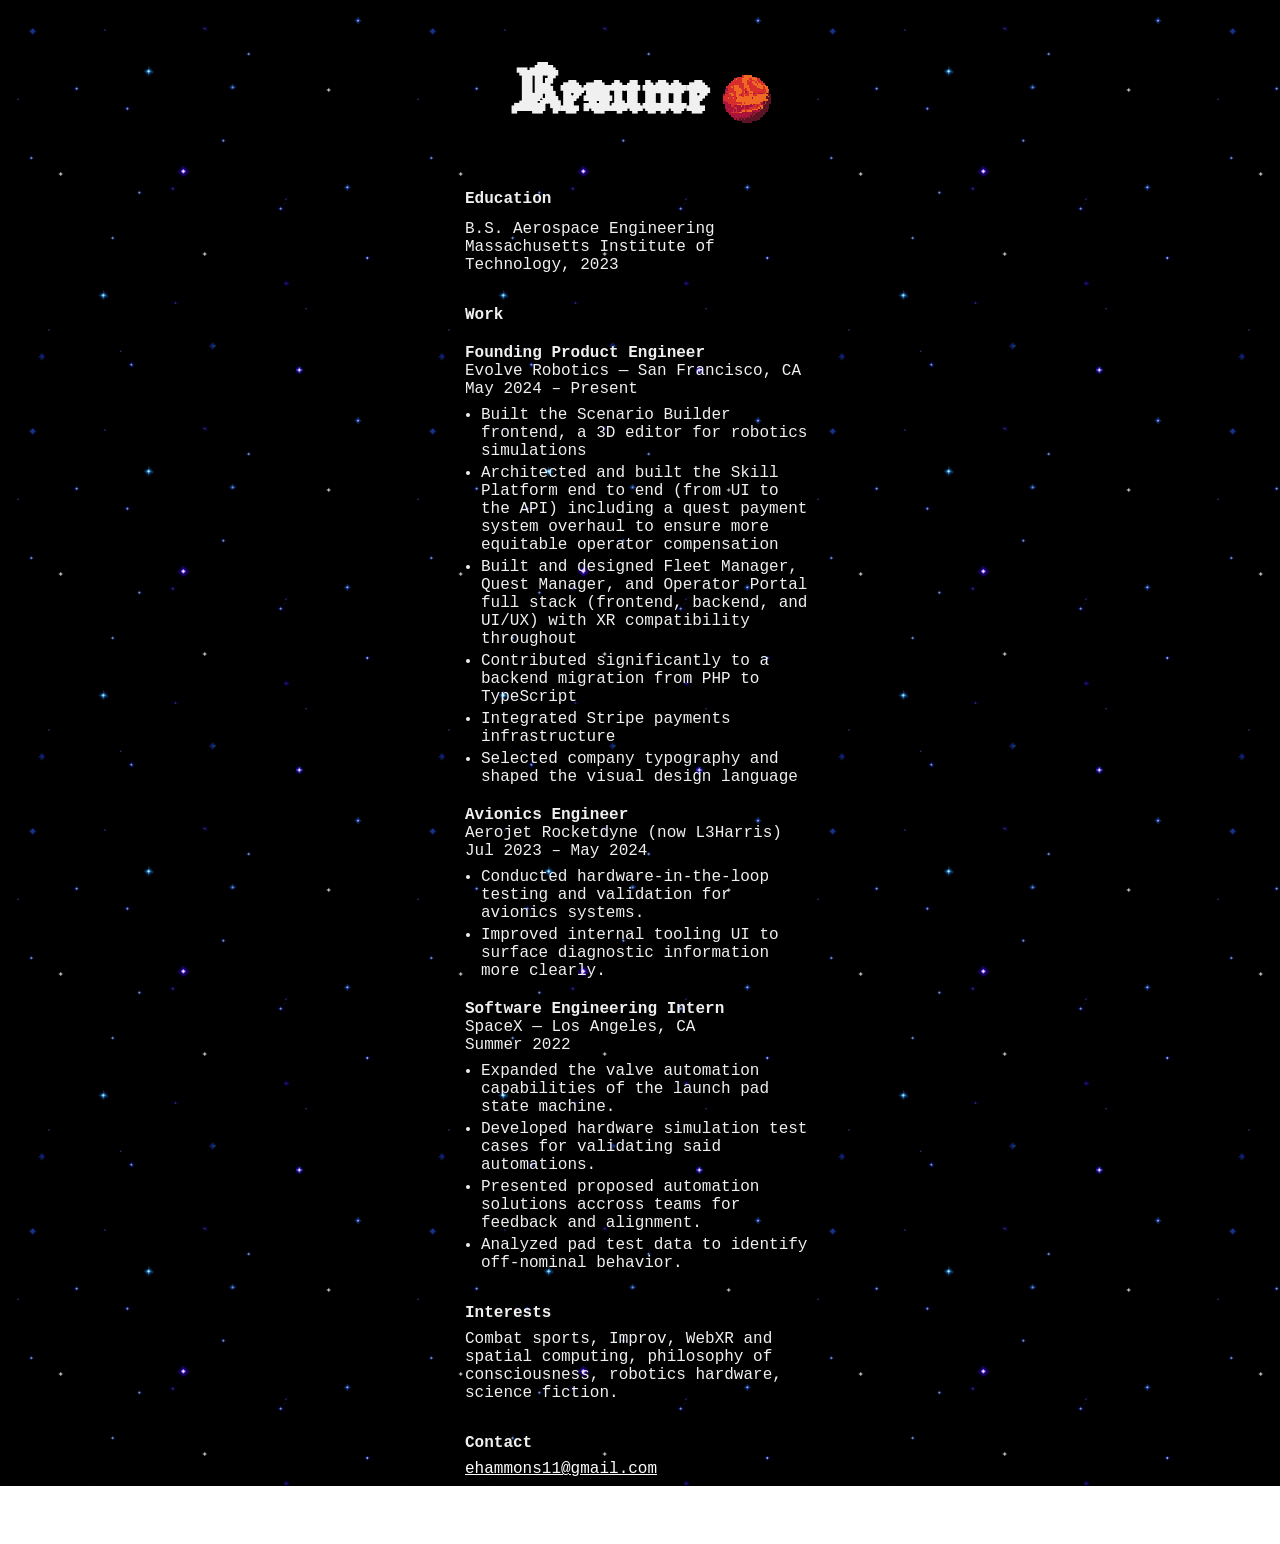
==== resume.html @ 1e06c7c6 "version 1" ====
<!DOCTYPE html>
<html lang="en">
<head>
  <meta charset="UTF-8" />
  <meta name="viewport" content="width=device-width, initial-scale=1.0" />
  <title>Ethan's Resume</title>
  <link rel="stylesheet" href="style.css">
  <link rel="icon" type="image/gif" href="media/mars.gif">
</head>
<body>
  <main style="align-items: center; flex-direction: column; display: flex;">
    <div style="flex-direction: row; gap: 16px; display: flex; align-items: center;">
      <h1 style="font-size: 72px">Resume</h1>
      <img src="media/mars.gif" alt="hi" style="width: 48px; height: 48px; image-rendering: pixelated;">
    </div>

    <div style="width: 350px; flex-direction: column; display: flex; gap: 32px;">
      <div style="display: flex; flex-direction: column; gap: 12px;">
        <p style="margin: 0;"><strong>Education</strong></p>
        <p style="margin: 0;">B.S. Aerospace Engineering<br>Massachusetts Institute of Technology, 2023</p>
      </div>

      <div style="display: flex; flex-direction: column; gap: 20px;">
        <p style="margin: 0;"><strong>Work</strong></p>

        <div style="display: flex; flex-direction: column; gap: 8px;">
          <p style="margin: 0;"><strong>Founding Product Engineer</strong><br>Evolve Robotics — San Francisco, CA<br>May 2024 – Present</p>
            <ul style="margin: 0; padding-left: 16px; display: flex; flex-direction: column; gap: 4px;">
            <li>Built the Scenario Builder frontend, a 3D editor for robotics simulations</li>
            <li>Architected and built the Skill Platform end to end (from UI to the API) including a quest payment system overhaul to ensure more equitable operator compensation</li>
            <li>Built and designed Fleet Manager, Quest Manager, and Operator Portal full stack (frontend, backend, and UI/UX) with XR compatibility throughout</li>
            <li>Contributed significantly to a backend migration from PHP to TypeScript</li>
            <li>Integrated Stripe payments infrastructure</li>
            <li>Selected company typography and shaped the visual design language</li>
          </ul>
        </div>

        <div style="display: flex; flex-direction: column; gap: 8px;">
          <p style="margin: 0;"><strong>Avionics Engineer</strong><br>Aerojet Rocketdyne (now L3Harris)<br>Jul 2023 – May 2024</p>
          <ul style="margin: 0; padding-left: 16px; display: flex; flex-direction: column; gap: 4px;">
            <li>Conducted hardware-in-the-loop testing and validation for avionics systems.</li>
            <li>Improved internal tooling UI to surface diagnostic information more clearly.</li>
          </ul>
        </div>

        <div style="display: flex; flex-direction: column; gap: 8px;">
          <p style="margin: 0;"><strong>Software Engineering Intern</strong><br>SpaceX — Los Angeles, CA<br>Summer 2022</p>
          <ul style="margin: 0; padding-left: 16px; display: flex; flex-direction: column; gap: 4px;">
            <li>Expanded the valve automation capabilities of the launch pad state machine.</li>
            <li>Developed hardware simulation test cases for validating said automations.</li>
            <li>Presented proposed automation solutions accross teams for feedback and alignment.</li>
            <li>Analyzed pad test data to identify off-nominal behavior.</li>
          </ul>
        </div>
      </div>

      <div style="display: flex; flex-direction: column; gap: 8px;">
        <p style="margin: 0;"><strong>Interests</strong></p>
        <p style="margin: 0;">Combat sports, Improv, WebXR and spatial computing, philosophy of consciousness, robotics hardware, science fiction.</p>
      </div>

      <div style="display: flex; flex-direction: column; gap: 8px;">
        <p style="margin: 0;"><strong>Contact</strong></p>
        <p style="margin: 0; color: #f0f0f0;"><a href="mailto:ehammons11@gmail.com" style="color: #fff;">ehammons11@gmail.com</a></p>
      </div>

    </div>
  </main>
</body>
</html>
---- style.css ----
@font-face {
  font-family: 'Gossip-MedPixel';
  src: url('fonts/Gossip-MedPixel.woff2') format('woff2');
  font-weight: normal;
  font-style: normal;
}

body {
  background-image: url('media/stars.gif');
  background-repeat: repeat;
  background-size: auto;
  image-rendering: pixelated;
  font-family: 'Space Mono', monospace;
  color: #f0f0f0;
}

h1, h2, h3 {
  font-family: 'Gossip-MedPixel', serif;
}

#archive-solid, #github, #arena, #info-circle {
  transition: fill 0.15s ease;
}

#archive-solid:hover, #github:hover, #arena:hover, #info-circle:hover {
  fill: #87ceeb; /* sky blue */
}

/* info icon is a bare button wrapping the svg */
#info-btn {
  background: none;
  border: none;
  padding: 0;
  margin: 0;
  line-height: 0;
  cursor: pointer;
}

/* font-credit popover */
#font-credit {
  margin: auto; /* center in the viewport */
  background: #0a0a18;
  color: #f0f0f0;
  border: 2px solid #87ceeb;
  box-shadow: 4px 4px 0 #000; /* hard pixel shadow */
  font-family: 'Space Mono', monospace;
  font-size: 14px;
  line-height: 1.5;
  text-align: center;
  padding: 16px 20px;
  max-width: 260px;

  /* scale-in animation */
  opacity: 0;
  transform: scale(0.92);
  transition:
    opacity 0.15s ease,
    transform 0.15s ease,
    overlay 0.15s ease allow-discrete,
    display 0.15s ease allow-discrete;
}

#font-credit:popover-open {
  opacity: 1;
  transform: scale(1);
}

@starting-style {
  #font-credit:popover-open {
    opacity: 0;
    transform: scale(0.92);
  }
}

#font-credit a {
  color: #87ceeb;
}

#font-credit::backdrop {
  background: rgba(0, 0, 0, 0.4);
}
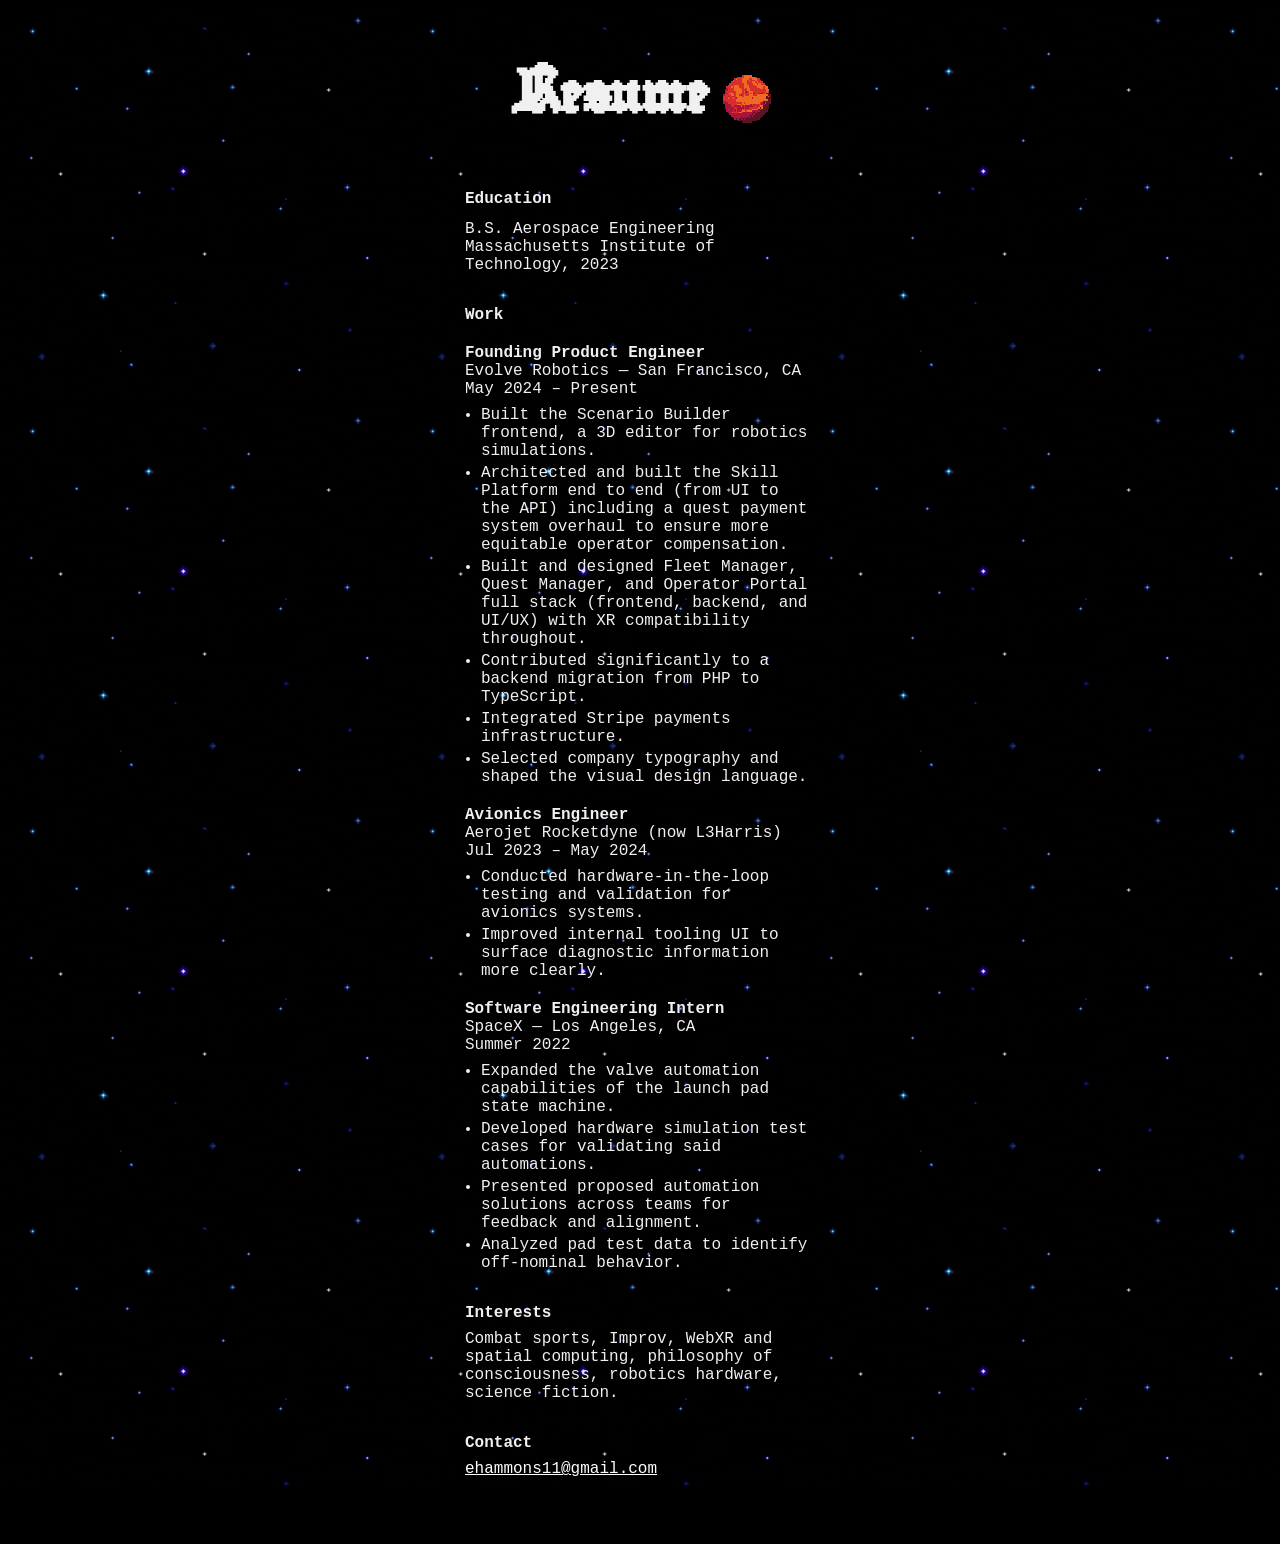
==== commit 172efd2f: "typos" ====
--- a/resume.html
+++ b/resume.html
@@ -26,12 +26,12 @@
         <div style="display: flex; flex-direction: column; gap: 8px;">
           <p style="margin: 0;"><strong>Founding Product Engineer</strong><br>Evolve Robotics — San Francisco, CA<br>May 2024 – Present</p>
             <ul style="margin: 0; padding-left: 16px; display: flex; flex-direction: column; gap: 4px;">
-            <li>Built the Scenario Builder frontend, a 3D editor for robotics simulations</li>
-            <li>Architected and built the Skill Platform end to end (from UI to the API) including a quest payment system overhaul to ensure more equitable operator compensation</li>
-            <li>Built and designed Fleet Manager, Quest Manager, and Operator Portal full stack (frontend, backend, and UI/UX) with XR compatibility throughout</li>
-            <li>Contributed significantly to a backend migration from PHP to TypeScript</li>
-            <li>Integrated Stripe payments infrastructure</li>
-            <li>Selected company typography and shaped the visual design language</li>
+            <li>Built the Scenario Builder frontend, a 3D editor for robotics simulations.</li>
+            <li>Architected and built the Skill Platform end to end (from UI to the API) including a quest payment system overhaul to ensure more equitable operator compensation.</li>
+            <li>Built and designed Fleet Manager, Quest Manager, and Operator Portal full stack (frontend, backend, and UI/UX) with XR compatibility throughout.</li>
+            <li>Contributed significantly to a backend migration from PHP to TypeScript.</li>
+            <li>Integrated Stripe payments infrastructure.</li>
+            <li>Selected company typography and shaped the visual design language.</li>
           </ul>
         </div>
 
@@ -48,7 +48,7 @@
           <ul style="margin: 0; padding-left: 16px; display: flex; flex-direction: column; gap: 4px;">
             <li>Expanded the valve automation capabilities of the launch pad state machine.</li>
             <li>Developed hardware simulation test cases for validating said automations.</li>
-            <li>Presented proposed automation solutions accross teams for feedback and alignment.</li>
+            <li>Presented proposed automation solutions across teams for feedback and alignment.</li>
             <li>Analyzed pad test data to identify off-nominal behavior.</li>
           </ul>
         </div>
--- a/style.css
+++ b/style.css
@@ -6,6 +6,7 @@
 }
 
 body {
+  background-color: #000000;
   background-image: url('media/stars.gif');
   background-repeat: repeat;
   background-size: auto;
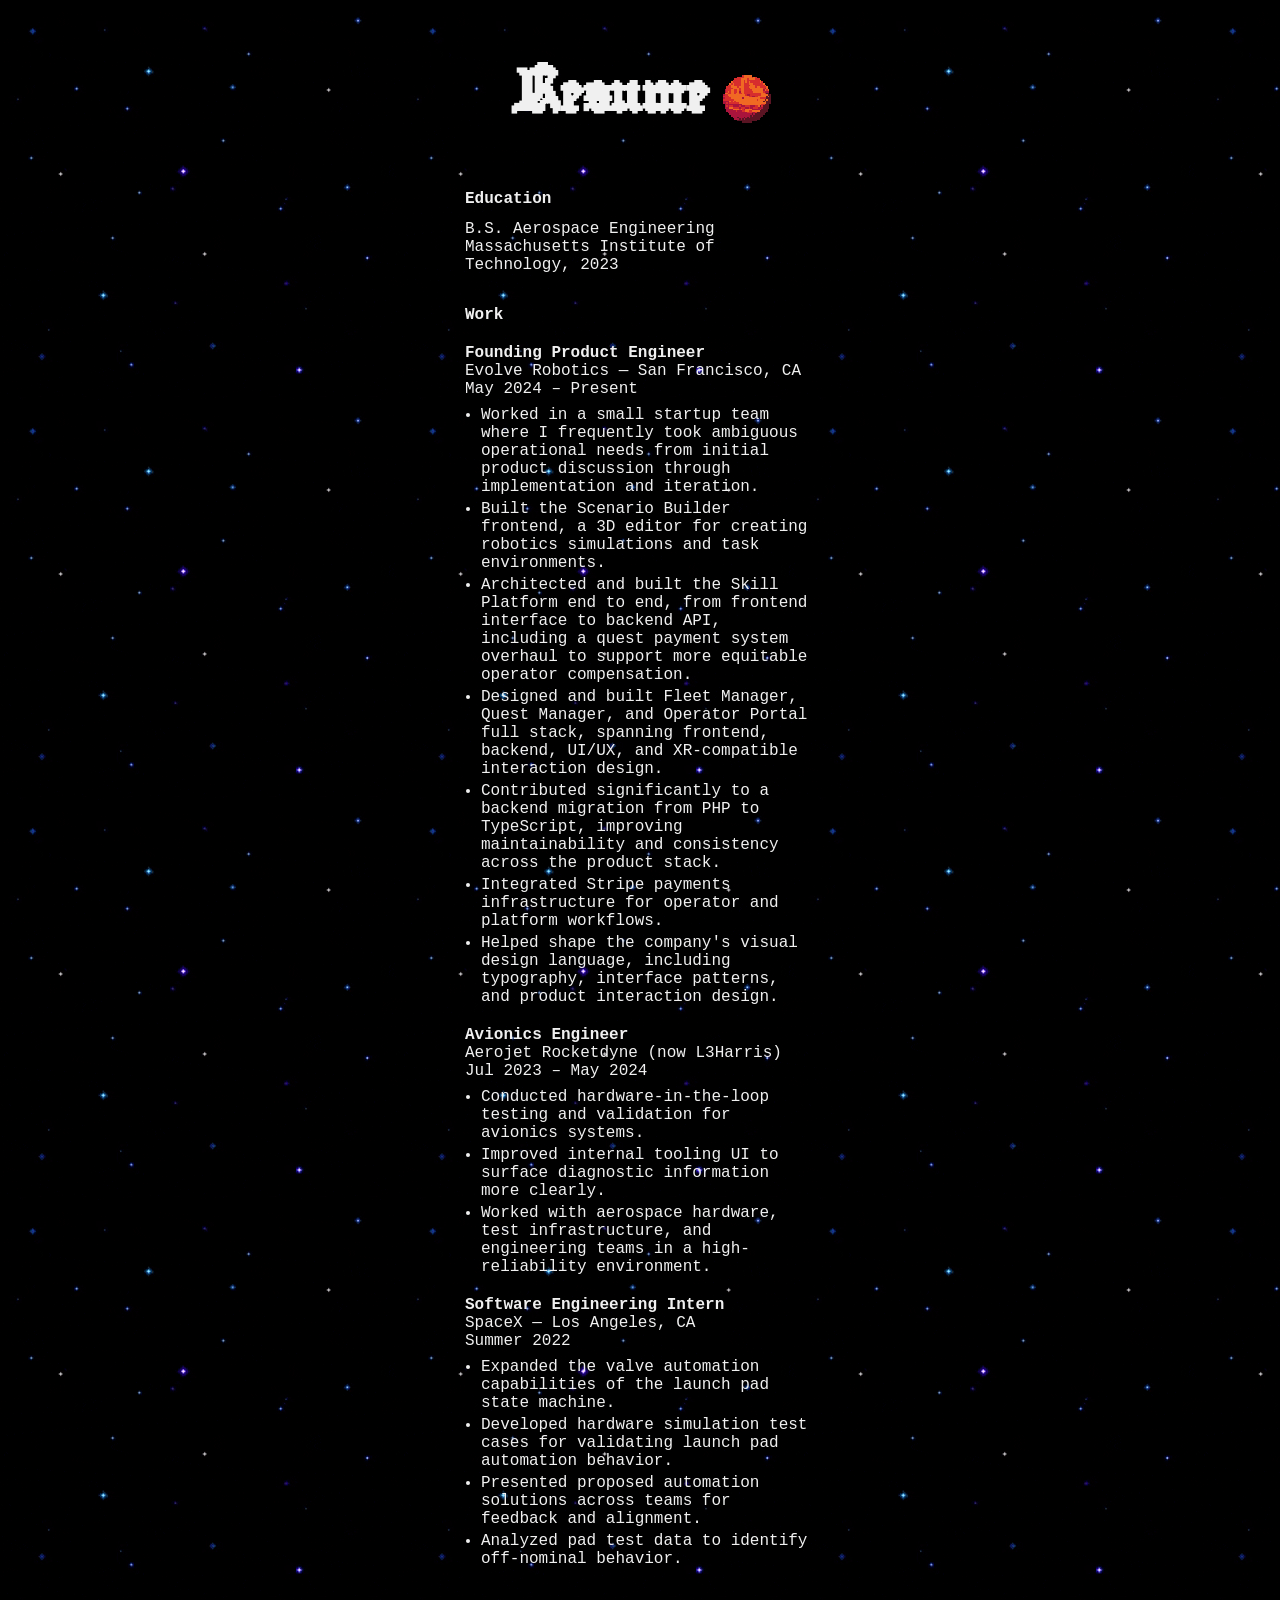
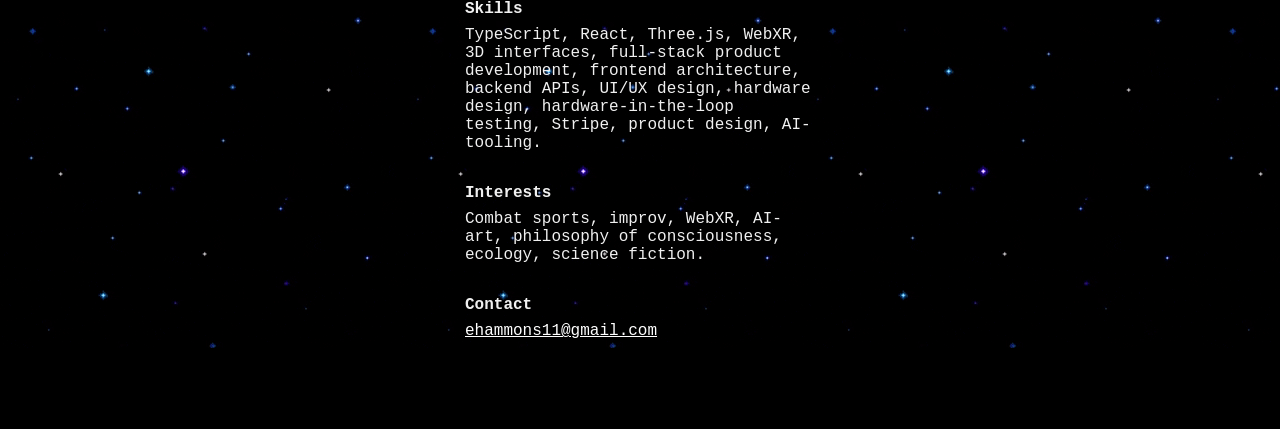
==== commit 5c5fd029: "Add more resume details" ====
--- a/resume.html
+++ b/resume.html
@@ -26,12 +26,13 @@
         <div style="display: flex; flex-direction: column; gap: 8px;">
           <p style="margin: 0;"><strong>Founding Product Engineer</strong><br>Evolve Robotics — San Francisco, CA<br>May 2024 – Present</p>
             <ul style="margin: 0; padding-left: 16px; display: flex; flex-direction: column; gap: 4px;">
-            <li>Built the Scenario Builder frontend, a 3D editor for robotics simulations.</li>
-            <li>Architected and built the Skill Platform end to end (from UI to the API) including a quest payment system overhaul to ensure more equitable operator compensation.</li>
-            <li>Built and designed Fleet Manager, Quest Manager, and Operator Portal full stack (frontend, backend, and UI/UX) with XR compatibility throughout.</li>
-            <li>Contributed significantly to a backend migration from PHP to TypeScript.</li>
-            <li>Integrated Stripe payments infrastructure.</li>
-            <li>Selected company typography and shaped the visual design language.</li>
+            <li>Worked in a small startup team where I frequently took ambiguous operational needs from initial product discussion through implementation and iteration.</li>
+            <li>Built the Scenario Builder frontend, a 3D editor for creating robotics simulations and task environments.</li>
+            <li>Architected and built the Skill Platform end to end, from frontend interface to backend API, including a quest payment system overhaul to support more equitable operator compensation.</li>
+            <li>Designed and built Fleet Manager, Quest Manager, and Operator Portal full stack, spanning frontend, backend, UI/UX, and XR-compatible interaction design.</li>
+            <li>Contributed significantly to a backend migration from PHP to TypeScript, improving maintainability and consistency across the product stack.</li>
+            <li>Integrated Stripe payments infrastructure for operator and platform workflows.</li>
+            <li>Helped shape the company's visual design language, including typography, interface patterns, and product interaction design.</li>
           </ul>
         </div>
 
@@ -40,6 +41,7 @@
           <ul style="margin: 0; padding-left: 16px; display: flex; flex-direction: column; gap: 4px;">
             <li>Conducted hardware-in-the-loop testing and validation for avionics systems.</li>
             <li>Improved internal tooling UI to surface diagnostic information more clearly.</li>
+            <li>Worked with aerospace hardware, test infrastructure, and engineering teams in a high-reliability environment.</li>
           </ul>
         </div>
 
@@ -47,7 +49,7 @@
           <p style="margin: 0;"><strong>Software Engineering Intern</strong><br>SpaceX — Los Angeles, CA<br>Summer 2022</p>
           <ul style="margin: 0; padding-left: 16px; display: flex; flex-direction: column; gap: 4px;">
             <li>Expanded the valve automation capabilities of the launch pad state machine.</li>
-            <li>Developed hardware simulation test cases for validating said automations.</li>
+            <li>Developed hardware simulation test cases for validating launch pad automation behavior.</li>
             <li>Presented proposed automation solutions across teams for feedback and alignment.</li>
             <li>Analyzed pad test data to identify off-nominal behavior.</li>
           </ul>
@@ -55,8 +57,13 @@
       </div>
 
       <div style="display: flex; flex-direction: column; gap: 8px;">
+        <p style="margin: 0;"><strong>Skills</strong></p>
+        <p style="margin: 0;">TypeScript, React, Three.js, WebXR, 3D interfaces, full-stack product development, frontend architecture, backend APIs, UI/UX design, hardware design, hardware-in-the-loop testing, Stripe, product design, AI-tooling.</p>
+      </div>
+
+      <div style="display: flex; flex-direction: column; gap: 8px;">
         <p style="margin: 0;"><strong>Interests</strong></p>
-        <p style="margin: 0;">Combat sports, Improv, WebXR and spatial computing, philosophy of consciousness, robotics hardware, science fiction.</p>
+        <p style="margin: 0;">Combat sports, improv, WebXR, AI-art, philosophy of consciousness, ecology, science fiction.</p>
       </div>
 
       <div style="display: flex; flex-direction: column; gap: 8px;">
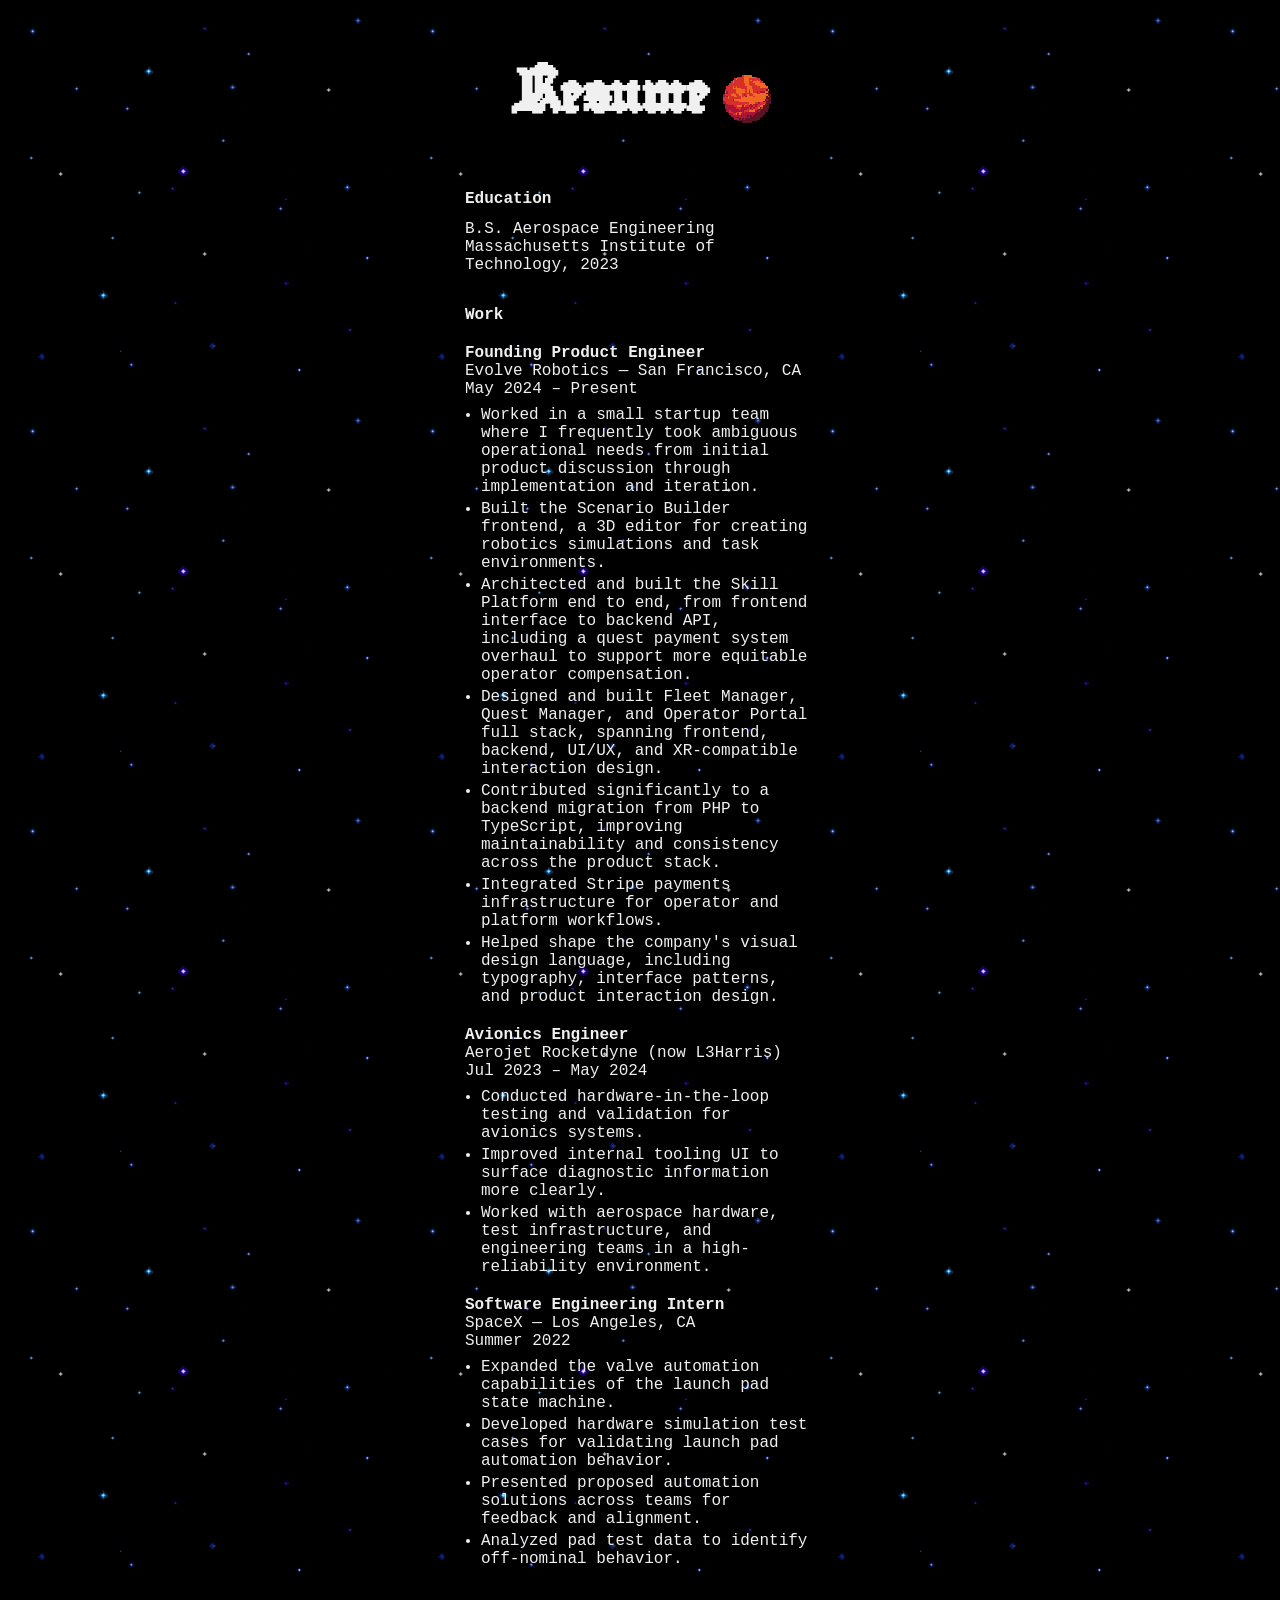
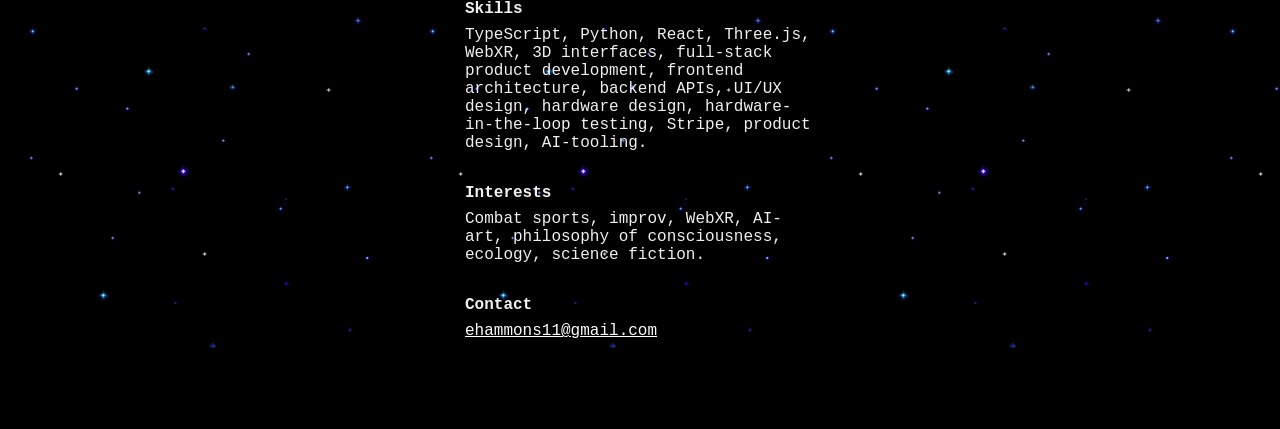
==== commit 3f5dc1cc: "Add python" ====
--- a/resume.html
+++ b/resume.html
@@ -58,7 +58,7 @@
 
       <div style="display: flex; flex-direction: column; gap: 8px;">
         <p style="margin: 0;"><strong>Skills</strong></p>
-        <p style="margin: 0;">TypeScript, React, Three.js, WebXR, 3D interfaces, full-stack product development, frontend architecture, backend APIs, UI/UX design, hardware design, hardware-in-the-loop testing, Stripe, product design, AI-tooling.</p>
+        <p style="margin: 0;">TypeScript, Python, React, Three.js, WebXR, 3D interfaces, full-stack product development, frontend architecture, backend APIs, UI/UX design, hardware design, hardware-in-the-loop testing, Stripe, product design, AI-tooling.</p>
       </div>
 
       <div style="display: flex; flex-direction: column; gap: 8px;">
